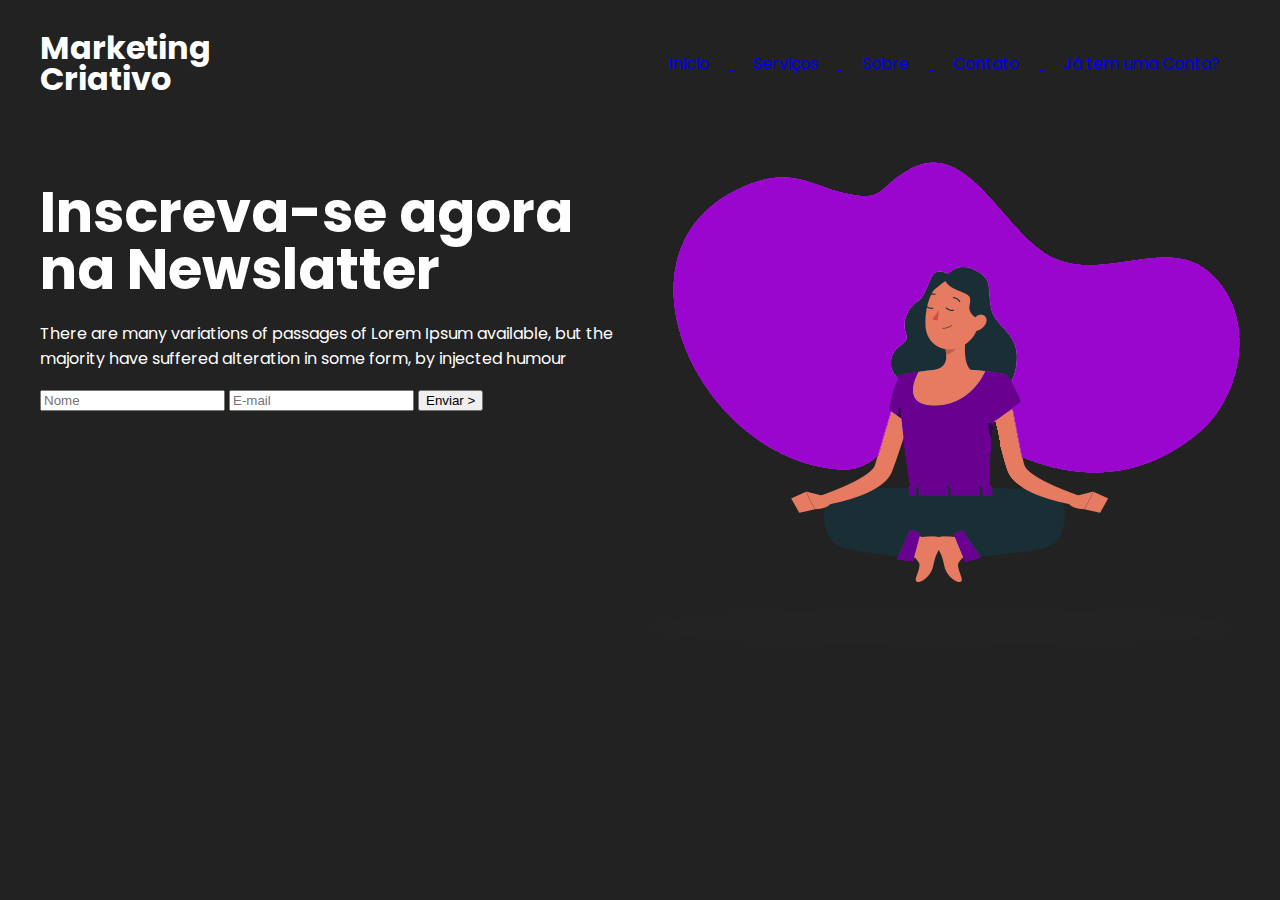
==== index.html @ df07001c "first commit" ====
<!DOCTYPE html>
<html lang="pt-br">
<head>
    <meta charset="UTF-8">
    <meta http-equiv="X-UA-Compatible" content="IE=edge">
    <meta name="viewport" content="width=device-width, initial-scale=1.0">
    <title>Landing Page</title>
    <link rel="stylesheet" href="./styles/styles.css">
    <link rel="preconnect" href="https://fonts.googleapis.com">
    <link rel="preconnect" href="https://fonts.gstatic.com" crossorigin>
    <link href="https://fonts.googleapis.com/css2?family=Orbitron&family=Poppins:wght@300;400;500&family=Roboto&display=swap" rel="stylesheet">
</head>
<body>
    <header>
        <div class="title">
            <h1>Marketing</h1>
            <h1>Criativo</h1>
        </div>
        <ul>
            <a href="#">
                <li>Inicio</li>
                <li>Serviços</li>
                <li>Sobre</li>
                <li>Contato</li>
                <li>Já tem uma Conta?</li>
            </a>
        </ul>
    </header>

    <main>
        <aside>
            <h2>Inscreva-se agora</h2>
            <h2>na Newslatter</h2>
            <p>
                There are many variations of passages of Lorem Ipsum available, but the majority have suffered alteration in some form, by injected humour
            </p>
            <form>
                <input type="text" placeholder="Nome">
                <input type="Email" placeholder="E-mail">
                <input type="submit" value="Enviar >">
            </form>
        </aside>
        <article>
            <img src="./components/images/77d0a7c454e658833800528e748edbe9.png" alt="Mulher sentada">
        </article>
    </main>


</body>
</html>
---- styles/styles.css ----
body {
    background-color: rgb(34,34,34);
    color: white;
    font-family: 'Poppins', sans-serif;
    max-width: 1200px;
    margin: 0 auto;
    padding: 15px;
}

header {
    display: flex;
    flex-direction: row;
    justify-content: space-between;
    align-items: center;
}

.title {
    flex-direction: column;
    line-height: 10px;
}
li{
    
    list-style: none;
    display: inline-block;
    margin: 20px;
}


h1 {
    font-weight: 200px;

}

main{
    display: flex;
    flex-direction: row;
    margin-top: 50px;
}

h2{
    font-size: 56px;
    line-height: 10px;
    font-family:
}
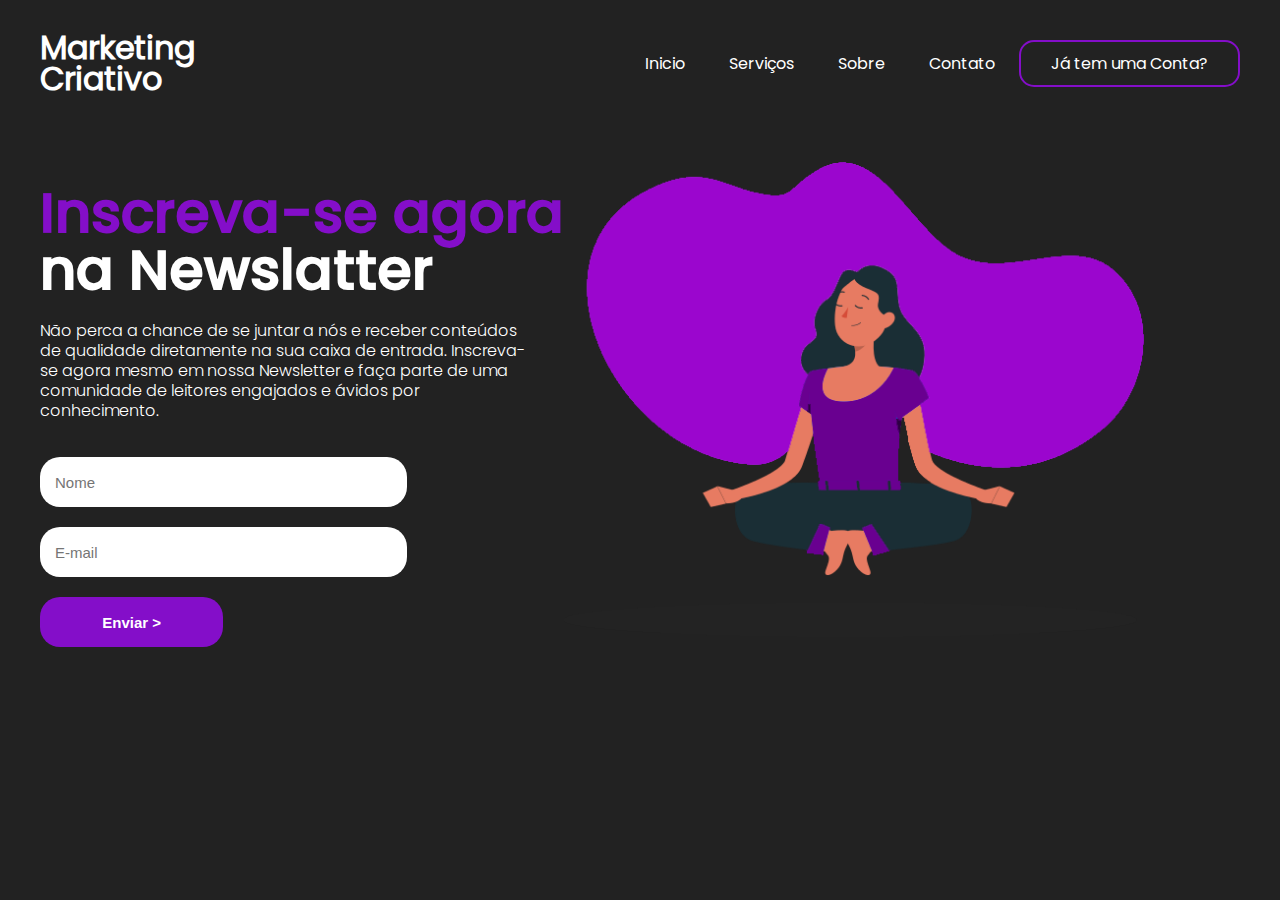
==== commit bc926dd2: "Versão 2.0" ====
--- a/index.html
+++ b/index.html
@@ -6,9 +6,9 @@
     <meta name="viewport" content="width=device-width, initial-scale=1.0">
     <title>Landing Page</title>
     <link rel="stylesheet" href="./styles/styles.css">
-    <link rel="preconnect" href="https://fonts.googleapis.com">
-    <link rel="preconnect" href="https://fonts.gstatic.com" crossorigin>
-    <link href="https://fonts.googleapis.com/css2?family=Orbitron&family=Poppins:wght@300;400;500&family=Roboto&display=swap" rel="stylesheet">
+    <link rel="stylesheet" href="./styles/fonts.css">
+    <link rel="stylesheet" href="./styles/responsivo.css">
+    
 </head>
 <body>
     <header>
@@ -17,22 +17,20 @@
             <h1>Criativo</h1>
         </div>
         <ul>
-            <a href="#">
-                <li>Inicio</li>
-                <li>Serviços</li>
-                <li>Sobre</li>
-                <li>Contato</li>
-                <li>Já tem uma Conta?</li>
-            </a>
+            <a href="#"><li>Inicio</li></a>
+            <a href="#"><li>Serviços</li></a>
+            <a href="#"><li>Sobre</li></a>
+            <a href="#"><li>Contato</li></a>
+            <a href="#" id="inscreva-se-btn"><li>Já tem uma Conta?</li></a>
         </ul>
     </header>
 
     <main>
         <aside>
-            <h2>Inscreva-se agora</h2>
+            <h2><span>Inscreva-se agora</span></h2>
             <h2>na Newslatter</h2>
             <p>
-                There are many variations of passages of Lorem Ipsum available, but the majority have suffered alteration in some form, by injected humour
+                Não perca a chance de se juntar a nós e receber conteúdos de qualidade diretamente na sua caixa de entrada. Inscreva-se agora mesmo em nossa Newsletter e faça parte de uma comunidade de leitores engajados e ávidos por conhecimento.
             </p>
             <form>
                 <input type="text" placeholder="Nome">
@@ -45,6 +43,5 @@
         </article>
     </main>
 
-
 </body>
 </html>--- a/styles/styles.css
+++ b/styles/styles.css
@@ -1,7 +1,7 @@
 body {
     background-color: rgb(34,34,34);
     color: white;
-    font-family: 'Poppins', sans-serif;
+    font-family: 'poppinsregular';
     max-width: 1200px;
     margin: 0 auto;
     padding: 15px;
@@ -18,17 +18,36 @@
     flex-direction: column;
     line-height: 10px;
 }
+
 li{
-    
-    list-style: none;
     display: inline-block;
     margin: 20px;
 }
 
+a{
+    color: rgb(255, 255, 255);
+}
 
+a:hover{
+    color: rgb(132, 14, 201);
+    transition: 0.3s all;
+   
+}
+
+#inscreva-se-btn{
+    border: 2px solid rgb(132, 14, 201);
+    padding: 10px;
+    border-radius: 15px;
+    
+}
+
+#inscreva-se-btn:hover{
+    background-color: rgb(132, 14, 201);
+    color: white;
+    transition: 0.3s all;
+}
 h1 {
     font-weight: 200px;
-
 }
 
 main{
@@ -40,5 +59,44 @@
 h2{
     font-size: 56px;
     line-height: 10px;
-    font-family:
+    font-family:'poppinsmedium';
+}
+
+span{
+    color: rgb( 132, 14, 201);
+}
+
+p{
+    line-height: 20px;
+    max-width: 500px;
+    font-family: 'poppinslight';
+}
+
+img{
+    width: 580px;
+}
+
+form{
+    display: flex;
+    flex-direction: column;
+    width: 70%;
+}
+form [type="submit"]{
+    height: 50px;
+    width: 50%;
+    background-color: rgb( 132, 14, 201);
+    color: white;
+    font-weight: bold;
+}
+
+form [type="submit"]:hover{
+    cursor: pointer;
+}
+input{
+    margin-top: 20px;
+    height: 20px;
+    padding: 15px;
+    border-radius: 20px;
+    border: none;
+    font-size: 15px;
 }--- a/styles/fonts.css
+++ b/styles/fonts.css
@@ -0,0 +1,44 @@
+@font-face {
+    font-family: 'poppinsblack';
+    src: url('../components/fonts/Poppins-Black.ttf') format('truetype');
+    font-weight: normal;
+    font-style: normal;
+  }
+  
+      
+  @font-face {
+    font-family: 'poppinsbold';
+    src: url('../components/fonts/Poppins-Bold.ttf') format('truetype');
+    font-weight: normal;
+    font-style: normal;
+  }
+  
+  
+  @font-face {
+    font-family: 'poppinslight';
+    src: url('../components/fonts/Poppins-Light.ttf') format('truetype');
+    font-weight: normal;
+    font-style: normal;
+  }
+  
+  
+  @font-face {
+    font-family: 'poppinsmedium';
+    src: url('../components/fonts/Poppins-Medium.ttf') format('truetype');
+    font-weight: normal;
+    font-style: normal;
+  }
+  
+  @font-face {
+    font-family: 'poppinsregular';
+    src: url("../components/fonts/Poppins-Regular.ttf") format('truetype');
+    font-weight: normal;
+    font-style: normal;
+  }
+  
+  @font-face {
+    font-family: 'poppinssemibold';
+    src: url('../components/fonts/Poppins-SemiBold.ttf') format('truetype');
+    font-weight: normal;
+    font-style: normal;
+  }--- a/styles/responsivo.css
+++ b/styles/responsivo.css
@@ -0,0 +1,31 @@
+@media screen and (max-width: 760px){
+
+header{
+    flex-direction: column;
+}
+
+main{
+    flex-direction: column;
+}
+
+h2{
+    font-size: 38px;
+}
+
+form{
+    margin: 0 auto;
+    width: 100%;
+}
+
+input {
+    align-self: center;
+}
+
+img{
+    display: none;
+}
+ul{
+    text-align: center;
+}
+
+}